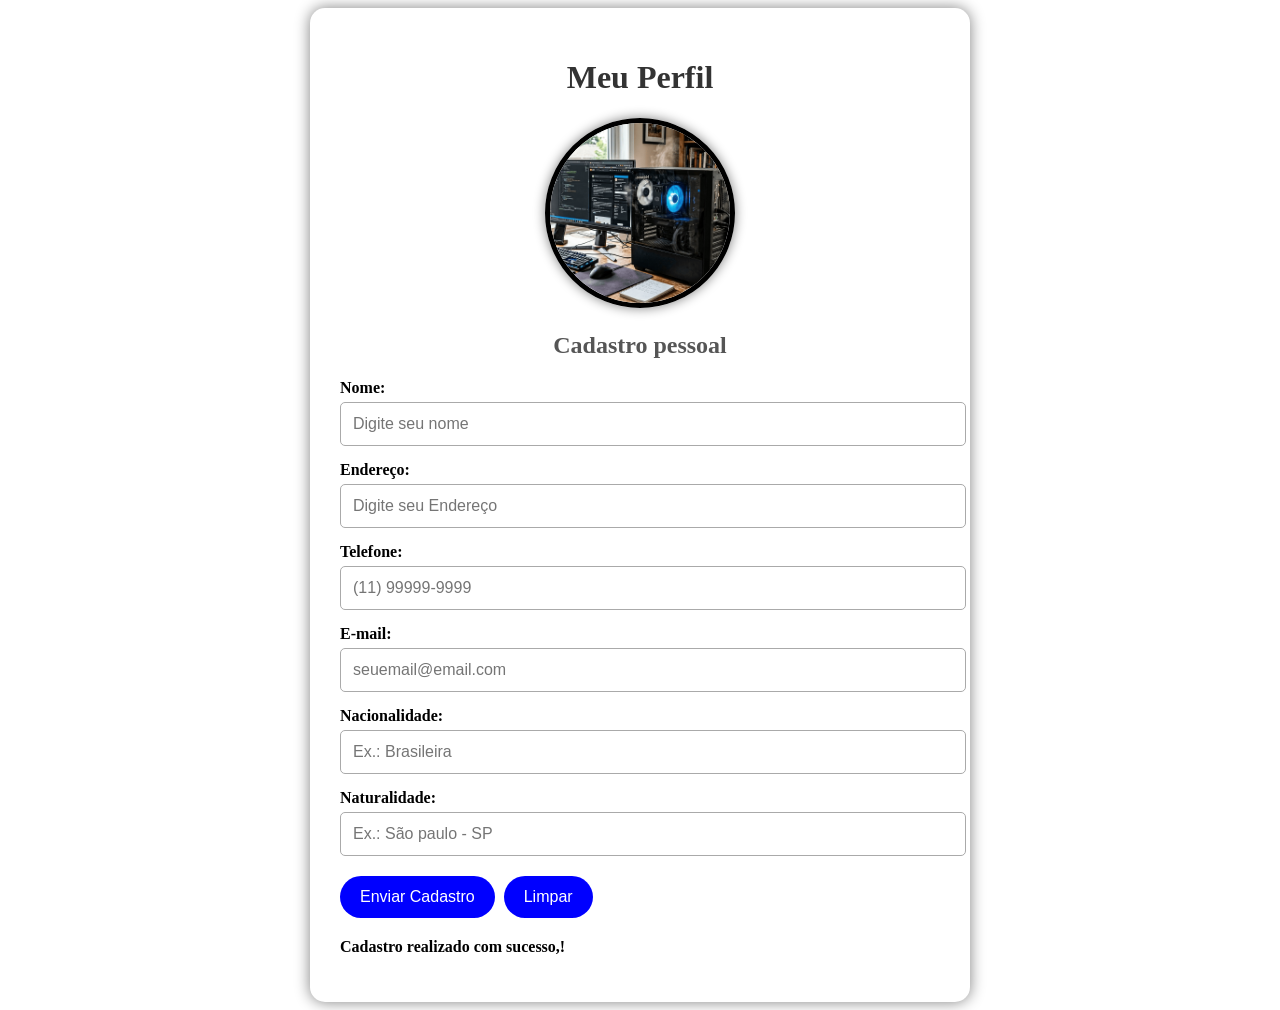
==== index.html @ 0a99fffb "Add files via upload" ====
<!DOCTYPE html>
<html lang="pt-BR">

<head>

    <meta charset="UTF-8">

    <meta name="viewport" content="width=device-width, initial-scale=1.0">
    
    <title>Meu Perfil</title>

    <link rel="stylesheet" href="style.css">

</head>

<body>

    <div class="container">
        <h1>Meu Perfil</h1>

        <!-- FOTO DO ALUNO -->

        <img src="minhafoto.jpeg" alt="Minha fotografia" class="foto">

        <h2> Cadastro pessoal</h2>

        <form id="formulario">
            
            <label  for="nome">Nome: </label>
            <input type="text" id="nome" name="nome" placeholder="Digite seu nome" required>

            <label for="endereco">Endereço: </label>
            <input type="text" id="endereco" name="endereco" placeholder="Digite seu Endereço" required>

            <label for="telefone">Telefone: </label>
            <input type="tel" id="telefone" name="telefone" placeholder="(11) 99999-9999" required>

            <label for="email">E-mail: </label>
            <input type="email" id="email" name="email" placeholder="seuemail@email.com" required>

            <label for="nacionalidade">Nacionalidade: </label>
            <input type="text" id="nacionalidade" name="nacionalidade" placeholder="Ex.: Brasileira" required>
            
            <label for="naturalidade">Naturalidade: </label>
            <input type="text" id="naturalidade" name="naturalidade" placeholder="Ex.: São paulo - SP" required>

            <button type="submit">

                Enviar Cadastro

            </button>

            <button type="button" onclick="limparFormulario()">

                Limpar

            </button>

            <p id="mensagem"></p>

                            <!-- CSS -->
            <link rel="stylesheet" href="style.css">

                            <!-- JavaScript -->
            <script src="script.js"></script>

        </form>
      </div>
   </body> 

</html>
---- style.css ----
.container {

    max-width: 600px;
    margin: auto;
    background-color: white;
    padding: 30px;
    border-radius: 15px;
    box-shadow: 0 0 15px gray;
    text-align: center;
}

h1 {

    color: #333;

}

h2 {

    color: #555;
}

.foto{
    width: 180px;
    height: 180px;
    object-fit: cover;
    border-radius: 50%;
    border: 5px solid black;
    box-shadow: 0 0 12px gray;
    transition: transform 0.5s;

}

.foto:hover{

    transform: scale(1.1)

}

form{

    text-align: left;

}

label{

    display: block;
    margin-top: 15px;
    margin-bottom: 5px;
    font-weight: bold;

}

input{

    width:100%;
    padding: 12px;
    border: 1px solid #aaa;
    border-radius: 5px;
    font-size: 16px;

}

input:focus {

    border:2px solid #333;
    outline: none;

}

button {

    padding: 12px 20px;
    margin-top: 20px;
    margin-right: 5px;
    border: none;
    border-radius: 25px;
    background-color: blue;
    color: white;
    font-size: 16px;
    cursor: pointer;
    transition: transform 0.3s;

}

button:hover{

    transform: scale(1.05);

}

#mensagem {

    margin-top: 20px;
    font-weight: bold;

}
---- style.css ----
.container {

    max-width: 600px;
    margin: auto;
    background-color: white;
    padding: 30px;
    border-radius: 15px;
    box-shadow: 0 0 15px gray;
    text-align: center;
}

h1 {

    color: #333;

}

h2 {

    color: #555;
}

.foto{
    width: 180px;
    height: 180px;
    object-fit: cover;
    border-radius: 50%;
    border: 5px solid black;
    box-shadow: 0 0 12px gray;
    transition: transform 0.5s;

}

.foto:hover{

    transform: scale(1.1)

}

form{

    text-align: left;

}

label{

    display: block;
    margin-top: 15px;
    margin-bottom: 5px;
    font-weight: bold;

}

input{

    width:100%;
    padding: 12px;
    border: 1px solid #aaa;
    border-radius: 5px;
    font-size: 16px;

}

input:focus {

    border:2px solid #333;
    outline: none;

}

button {

    padding: 12px 20px;
    margin-top: 20px;
    margin-right: 5px;
    border: none;
    border-radius: 25px;
    background-color: blue;
    color: white;
    font-size: 16px;
    cursor: pointer;
    transition: transform 0.3s;

}

button:hover{

    transform: scale(1.05);

}

#mensagem {

    margin-top: 20px;
    font-weight: bold;

}
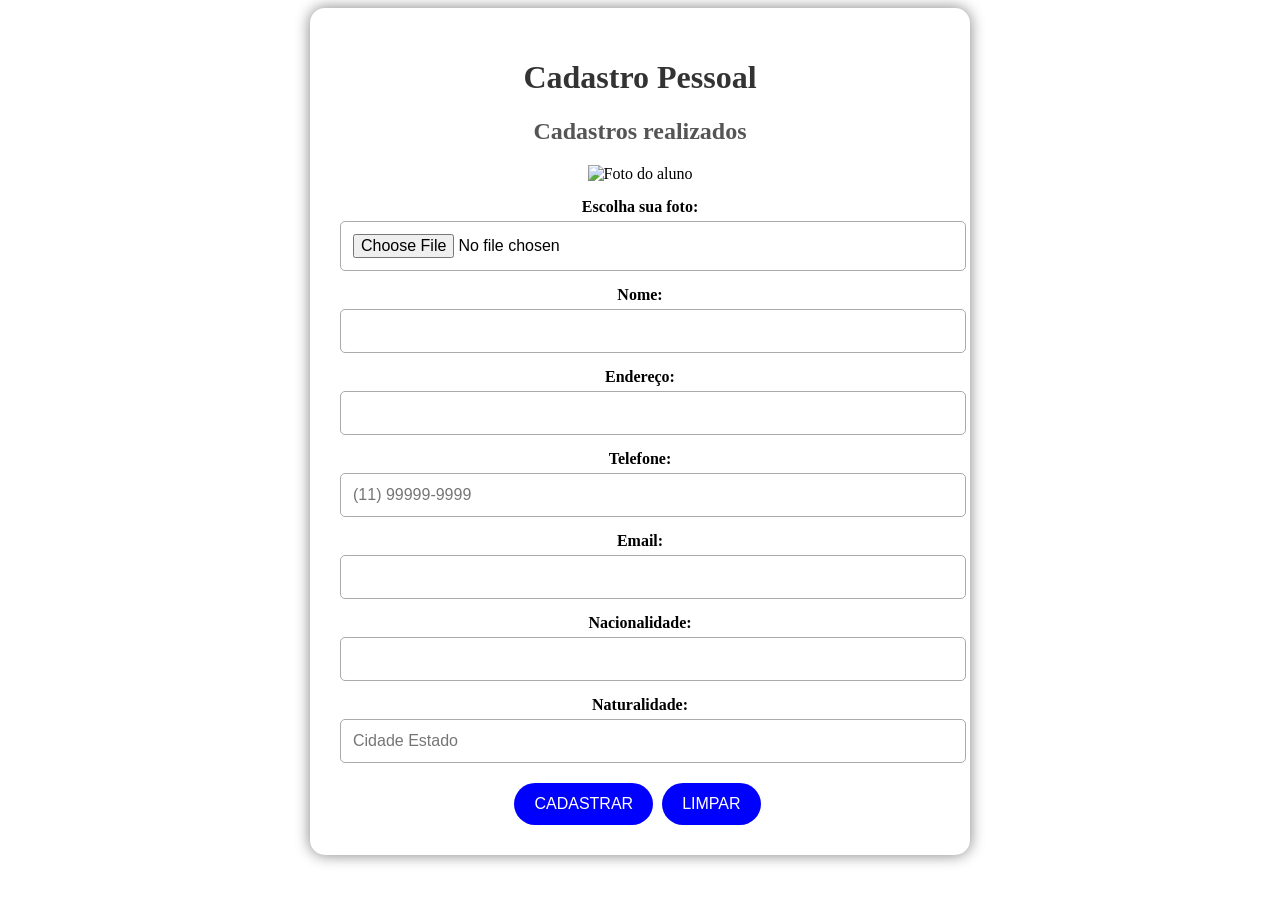
==== commit f6a7dbc3: "Revise index.html for personal registration form Updated the HTML structure and form elements for pe" ====
--- a/index.html
+++ b/index.html
@@ -1,71 +1,60 @@
 <!DOCTYPE html>
 <html lang="pt-BR">
 
-<head>
+  <head>
 
     <meta charset="UTF-8">
+    <meta name="viewport" content = "width = device-width, initial-scale= 1.0">
 
-    <meta name="viewport" content="width=device-width, initial-scale=1.0">
-    
-    <title>Meu Perfil</title>
+    <title>Cadastro Pessoal</title>
 
     <link rel="stylesheet" href="style.css">
 
-</head>
+  </head>
 
-<body>
+  <body>
 
     <div class="container">
-        <h1>Meu Perfil</h1>
 
-        <!-- FOTO DO ALUNO -->
+    <h1>Cadastro Pessoal</h1>
 
-        <img src="minhafoto.jpeg" alt="Minha fotografia" class="foto">
+            <!-- FOTO-->
+    <div class="area-foto"></div>
 
-        <h2> Cadastro pessoal</h2>
+            <!-- FORMULÁRIO -->
+    <form id="formulario"></form>
 
-        <form id="formulario">
-            
-            <label  for="nome">Nome: </label>
-            <input type="text" id="nome" name="nome" placeholder="Digite seu nome" required>
+    <h2>Cadastros realizados</h2>
 
-            <label for="endereco">Endereço: </label>
-            <input type="text" id="endereco" name="endereco" placeholder="Digite seu Endereço" required>
+    <div id="listaCadastros"></div>
 
-            <label for="telefone">Telefone: </label>
-            <input type="tel" id="telefone" name="telefone" placeholder="(11) 99999-9999" required>
+    <div class="area-foto">
+    <img id="previewFoto" src"" alt="Foto do aluno" class="Foto"></div>
 
-            <label for="email">E-mail: </label>
-            <input type="email" id="email" name="email" placeholder="seuemail@email.com" required>
+    <label for="foto"> Escolha sua foto: </label>
+    <input type="file" id="foto" accept="image/">
 
-            <label for="nacionalidade">Nacionalidade: </label>
-            <input type="text" id="nacionalidade" name="nacionalidade" placeholder="Ex.: Brasileira" required>
-            
-            <label for="naturalidade">Naturalidade: </label>
-            <input type="text" id="naturalidade" name="naturalidade" placeholder="Ex.: São paulo - SP" required>
+    <label for="nome">Nome: </label>
+    <input type="text" id="nome" required>
 
-            <button type="submit">
+    <label for="endereco">Endereço: </label>
+    <input type="text" id="endereco" required>
 
-                Enviar Cadastro
+    <label for="telefone">Telefone: </label>
+    <input type="tel" id="telefone" placeholder="(11) 99999-9999" required>
 
-            </button>
+    <label for="email">Email: </label>
+    <input type="email" id="email" required>
 
-            <button type="button" onclick="limparFormulario()">
+    <label for="nacionalidade">Nacionalidade: </label>
+    <input type="text" id="nacionalidade" required>
 
-                Limpar
+    <label for="naturalidade"> Naturalidade: </label>
+    <input type="text" id="naturalidade" placeholder="Cidade Estado" required>
 
-            </button>
+    <button type="submit">CADASTRAR</button>
+    <button type="button" onclick="limparFormulario()">LIMPAR</button>
 
-            <p id="mensagem"></p>
+  </body>
 
-                            <!-- CSS -->
-            <link rel="stylesheet" href="style.css">
-
-                            <!-- JavaScript -->
-            <script src="script.js"></script>
-
-        </form>
-      </div>
-   </body> 
-
-</html> +</html>
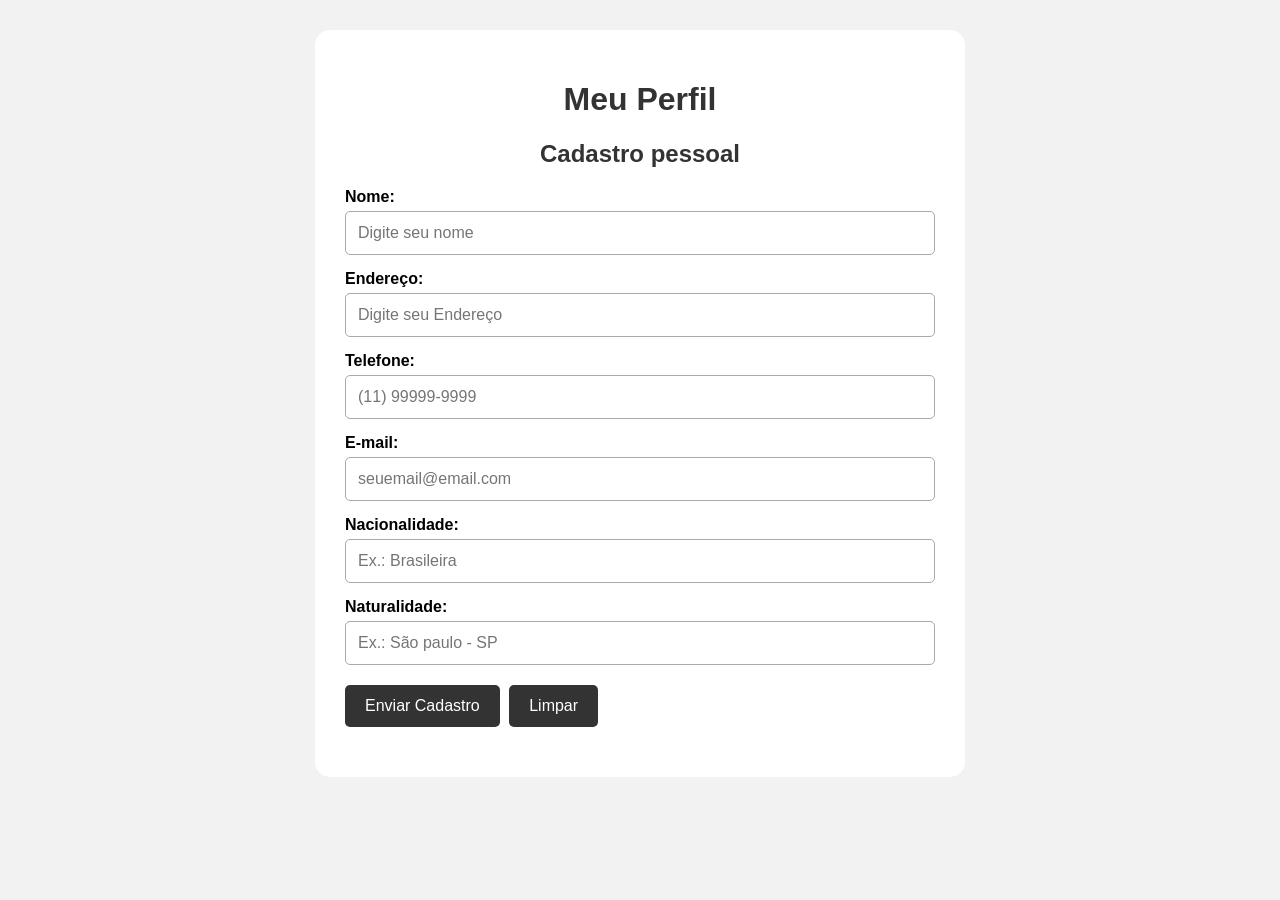
==== commit e84beca3: "Update index.html for personal profile form" ====
--- a/index.html
+++ b/index.html
@@ -1,60 +1,71 @@
 <!DOCTYPE html>
 <html lang="pt-BR">
 
-  <head>
+<head>
 
     <meta charset="UTF-8">
-    <meta name="viewport" content = "width = device-width, initial-scale= 1.0">
 
-    <title>Cadastro Pessoal</title>
+    <meta name="viewport" content="width=device-width, initial-scale=1.0">
+    
+    <title>Meu Perfil</title>
 
     <link rel="stylesheet" href="style.css">
 
-  </head>
+</head>
 
-  <body>
+<body>
 
     <div class="container">
+        <h1>Meu Perfil</h1>
 
-    <h1>Cadastro Pessoal</h1>
+        <!-- FOTO DO ALUNO -->
 
-            <!-- FOTO-->
-    <div class="area-foto"></div>
+        <img src="minhafoto.jpeg" alt="Minha fotografia" class="foto">
 
-            <!-- FORMULÁRIO -->
-    <form id="formulario"></form>
+        <h2> Cadastro pessoal</h2>
 
-    <h2>Cadastros realizados</h2>
+        <form id="formulario">
+            
+            <label  for="nome">Nome: </label>
+            <input type="text" id="nome" name="nome" placeholder="Digite seu nome" required>
 
-    <div id="listaCadastros"></div>
+            <label for="endereco">Endereço: </label>
+            <input type="text" id="endereco" name="endereco" placeholder="Digite seu Endereço" required>
 
-    <div class="area-foto">
-    <img id="previewFoto" src"" alt="Foto do aluno" class="Foto"></div>
+            <label for="telefone">Telefone: </label>
+            <input type="tel" id="telefone" name="telefone" placeholder="(11) 99999-9999" required>
 
-    <label for="foto"> Escolha sua foto: </label>
-    <input type="file" id="foto" accept="image/">
+            <label for="email">E-mail: </label>
+            <input type="email" id="email" name="email" placeholder="seuemail@email.com" required>
 
-    <label for="nome">Nome: </label>
-    <input type="text" id="nome" required>
+            <label for="nacionalidade">Nacionalidade: </label>
+            <input type="text" id="nacionalidade" name="nacionalidade" placeholder="Ex.: Brasileira" required>
+            
+            <label for="naturalidade">Naturalidade: </label>
+            <input type="text" id="naturalidade" name="naturalidade" placeholder="Ex.: São paulo - SP" required>
 
-    <label for="endereco">Endereço: </label>
-    <input type="text" id="endereco" required>
+            <button type="submit">
 
-    <label for="telefone">Telefone: </label>
-    <input type="tel" id="telefone" placeholder="(11) 99999-9999" required>
+                Enviar Cadastro
 
-    <label for="email">Email: </label>
-    <input type="email" id="email" required>
+            </button>
 
-    <label for="nacionalidade">Nacionalidade: </label>
-    <input type="text" id="nacionalidade" required>
+            <button type="button" onclick="limparFormulario()">
 
-    <label for="naturalidade"> Naturalidade: </label>
-    <input type="text" id="naturalidade" placeholder="Cidade Estado" required>
+                Limpar
 
-    <button type="submit">CADASTRAR</button>
-    <button type="button" onclick="limparFormulario()">LIMPAR</button>
+            </button>
 
-  </body>
+            <p id="mensagem"></p>
 
-</html>
+                            <!-- CSS -->
+            <link rel="stylesheet" href="style.css">
+
+                            <!-- JavaScript -->
+            <script src="script.js"></script>
+
+        </form>
+      </div>
+   </body> 
+
+</html> 
--- a/style.css
+++ b/style.css
@@ -1,49 +1,61 @@
+* {
+
+    box-sizing: border-box;
+
+}
+
+body {
+
+    font-family:'Segoe UI', Tahoma, Geneva, Verdana, sans-serif;
+    background-color: #f2f2f2;
+    margin: 0;
+    padding: 30px;
+
+}
+
 .container {
 
-    max-width: 600px;
+    max-width: 650px;
     margin: auto;
     background-color: white;
     padding: 30px;
     border-radius: 15px;
-    box-shadow: 0 0 15px gray;
-    text-align: center;
+
 }
 
-h1 {
+h1, h2 {
 
+    text-align: center;
     color: #333;
 
 }
 
-h2 {
+.area-foto {
 
-    color: #555;
+    text-align: center;
+    margin-bottom: 15px;
+
 }
 
-.foto{
+.foto {
+
     width: 180px;
     height: 180px;
     object-fit: cover;
     border-radius: 50%;
-    border: 5px solid black;
-    box-shadow: 0 0 12px gray;
+    border: 5px solid #333;
+    display: none;
     transition: transform 0.5s;
 
 }
 
-.foto:hover{
+.foto:hover {
 
-    transform: scale(1.1)
+    transform: scale(1.1);
 
 }
 
-form{
-
-    text-align: left;
-
-}
-
-label{
+label {
 
     display: block;
     margin-top: 15px;
@@ -52,20 +64,19 @@
 
 }
 
-input{
-
-    width:100%;
+input {
+    
+    width: 100%;
     padding: 12px;
     border: 1px solid #aaa;
     border-radius: 5px;
     font-size: 16px;
-
+    
 }
 
-input:focus {
+input[type="file"] {
 
-    border:2px solid #333;
-    outline: none;
+    border: none;
 
 }
 
@@ -75,24 +86,34 @@
     margin-top: 20px;
     margin-right: 5px;
     border: none;
-    border-radius: 25px;
-    background-color: blue;
+    border-radius: 5px;
+    background-color: #333;
     color: white;
     font-size: 16px;
     cursor: pointer;
-    transition: transform 0.3s;
 
 }
 
-button:hover{
+button:hover {
 
-    transform: scale(1.05);
+    background-color: #555;
 
 }
 
 #mensagem {
 
     margin-top: 20px;
-    font-weight: bold;
+    text-align: center;
+    font-size: 18px;
+    color: green;
 
-}+}
+
+/* Cadastro exibido */
+.cadastro {
+
+    background-color: #f5f5f5;
+    margin-top: 15px;
+    padding: 15px;
+    border-radius: 5px;
+}
--- a/style.css
+++ b/style.css
@@ -1,49 +1,61 @@
+* {
+
+    box-sizing: border-box;
+
+}
+
+body {
+
+    font-family:'Segoe UI', Tahoma, Geneva, Verdana, sans-serif;
+    background-color: #f2f2f2;
+    margin: 0;
+    padding: 30px;
+
+}
+
 .container {
 
-    max-width: 600px;
+    max-width: 650px;
     margin: auto;
     background-color: white;
     padding: 30px;
     border-radius: 15px;
-    box-shadow: 0 0 15px gray;
-    text-align: center;
+
 }
 
-h1 {
+h1, h2 {
 
+    text-align: center;
     color: #333;
 
 }
 
-h2 {
+.area-foto {
 
-    color: #555;
+    text-align: center;
+    margin-bottom: 15px;
+
 }
 
-.foto{
+.foto {
+
     width: 180px;
     height: 180px;
     object-fit: cover;
     border-radius: 50%;
-    border: 5px solid black;
-    box-shadow: 0 0 12px gray;
+    border: 5px solid #333;
+    display: none;
     transition: transform 0.5s;
 
 }
 
-.foto:hover{
+.foto:hover {
 
-    transform: scale(1.1)
+    transform: scale(1.1);
 
 }
 
-form{
-
-    text-align: left;
-
-}
-
-label{
+label {
 
     display: block;
     margin-top: 15px;
@@ -52,20 +64,19 @@
 
 }
 
-input{
-
-    width:100%;
+input {
+    
+    width: 100%;
     padding: 12px;
     border: 1px solid #aaa;
     border-radius: 5px;
     font-size: 16px;
-
+    
 }
 
-input:focus {
+input[type="file"] {
 
-    border:2px solid #333;
-    outline: none;
+    border: none;
 
 }
 
@@ -75,24 +86,34 @@
     margin-top: 20px;
     margin-right: 5px;
     border: none;
-    border-radius: 25px;
-    background-color: blue;
+    border-radius: 5px;
+    background-color: #333;
     color: white;
     font-size: 16px;
     cursor: pointer;
-    transition: transform 0.3s;
 
 }
 
-button:hover{
+button:hover {
 
-    transform: scale(1.05);
+    background-color: #555;
 
 }
 
 #mensagem {
 
     margin-top: 20px;
-    font-weight: bold;
+    text-align: center;
+    font-size: 18px;
+    color: green;
 
-}+}
+
+/* Cadastro exibido */
+.cadastro {
+
+    background-color: #f5f5f5;
+    margin-top: 15px;
+    padding: 15px;
+    border-radius: 5px;
+}
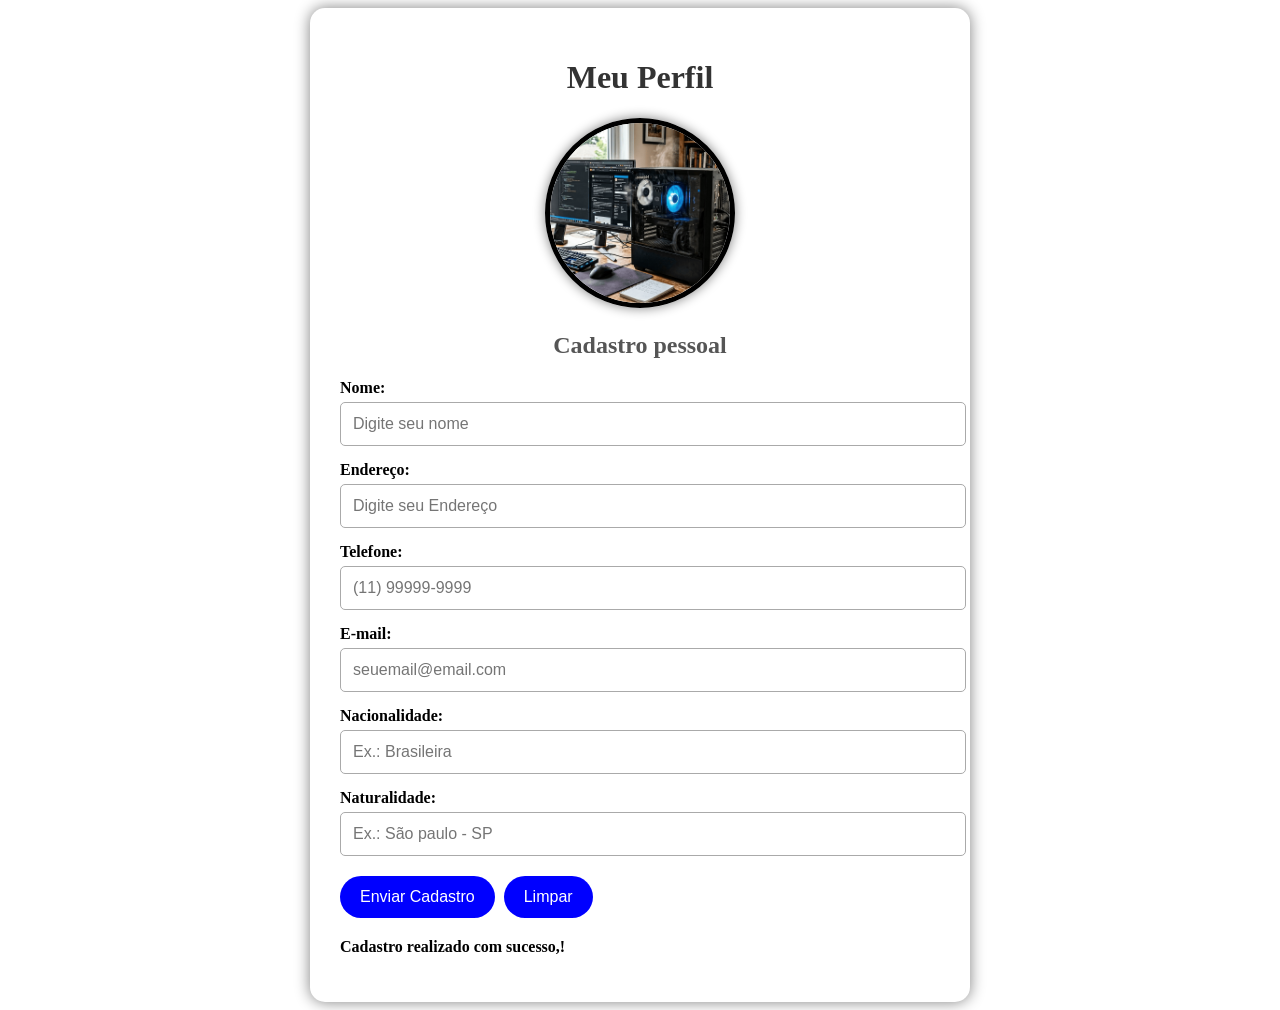
==== commit 4580a0e9: "Atualizando title." ====
--- a/index.html
+++ b/index.html
@@ -7,7 +7,7 @@
 
     <meta name="viewport" content="width=device-width, initial-scale=1.0">
     
-    <title>Meu Perfil</title>
+    <title>Minha Pagina</title>
 
     <link rel="stylesheet" href="style.css">
 
--- a/style.css
+++ b/style.css
@@ -1,61 +1,49 @@
-* {
-
-    box-sizing: border-box;
-
-}
-
-body {
-
-    font-family:'Segoe UI', Tahoma, Geneva, Verdana, sans-serif;
-    background-color: #f2f2f2;
-    margin: 0;
-    padding: 30px;
-
-}
-
 .container {
 
-    max-width: 650px;
+    max-width: 600px;
     margin: auto;
     background-color: white;
     padding: 30px;
     border-radius: 15px;
-
+    box-shadow: 0 0 15px gray;
+    text-align: center;
 }
 
-h1, h2 {
+h1 {
 
-    text-align: center;
     color: #333;
 
 }
 
-.area-foto {
+h2 {
 
-    text-align: center;
-    margin-bottom: 15px;
-
+    color: #555;
 }
 
-.foto {
-
+.foto{
     width: 180px;
     height: 180px;
     object-fit: cover;
     border-radius: 50%;
-    border: 5px solid #333;
-    display: none;
+    border: 5px solid black;
+    box-shadow: 0 0 12px gray;
     transition: transform 0.5s;
 
 }
 
-.foto:hover {
+.foto:hover{
 
-    transform: scale(1.1);
+    transform: scale(1.1)
 
 }
 
-label {
+form{
+
+    text-align: left;
+
+}
+
+label{
 
     display: block;
     margin-top: 15px;
@@ -64,19 +52,20 @@
 
 }
 
-input {
-    
-    width: 100%;
+input{
+
+    width:100%;
     padding: 12px;
     border: 1px solid #aaa;
     border-radius: 5px;
     font-size: 16px;
-    
+
 }
 
-input[type="file"] {
+input:focus {
 
-    border: none;
+    border:2px solid #333;
+    outline: none;
 
 }
 
@@ -86,34 +75,24 @@
     margin-top: 20px;
     margin-right: 5px;
     border: none;
-    border-radius: 5px;
-    background-color: #333;
+    border-radius: 25px;
+    background-color: blue;
     color: white;
     font-size: 16px;
     cursor: pointer;
+    transition: transform 0.3s;
 
 }
 
-button:hover {
+button:hover{
 
-    background-color: #555;
+    transform: scale(1.05);
 
 }
 
 #mensagem {
 
     margin-top: 20px;
-    text-align: center;
-    font-size: 18px;
-    color: green;
+    font-weight: bold;
 
 }
-
-/* Cadastro exibido */
-.cadastro {
-
-    background-color: #f5f5f5;
-    margin-top: 15px;
-    padding: 15px;
-    border-radius: 5px;
-}
--- a/style.css
+++ b/style.css
@@ -1,61 +1,49 @@
-* {
-
-    box-sizing: border-box;
-
-}
-
-body {
-
-    font-family:'Segoe UI', Tahoma, Geneva, Verdana, sans-serif;
-    background-color: #f2f2f2;
-    margin: 0;
-    padding: 30px;
-
-}
-
 .container {
 
-    max-width: 650px;
+    max-width: 600px;
     margin: auto;
     background-color: white;
     padding: 30px;
     border-radius: 15px;
-
+    box-shadow: 0 0 15px gray;
+    text-align: center;
 }
 
-h1, h2 {
+h1 {
 
-    text-align: center;
     color: #333;
 
 }
 
-.area-foto {
+h2 {
 
-    text-align: center;
-    margin-bottom: 15px;
-
+    color: #555;
 }
 
-.foto {
-
+.foto{
     width: 180px;
     height: 180px;
     object-fit: cover;
     border-radius: 50%;
-    border: 5px solid #333;
-    display: none;
+    border: 5px solid black;
+    box-shadow: 0 0 12px gray;
     transition: transform 0.5s;
 
 }
 
-.foto:hover {
+.foto:hover{
 
-    transform: scale(1.1);
+    transform: scale(1.1)
 
 }
 
-label {
+form{
+
+    text-align: left;
+
+}
+
+label{
 
     display: block;
     margin-top: 15px;
@@ -64,19 +52,20 @@
 
 }
 
-input {
-    
-    width: 100%;
+input{
+
+    width:100%;
     padding: 12px;
     border: 1px solid #aaa;
     border-radius: 5px;
     font-size: 16px;
-    
+
 }
 
-input[type="file"] {
+input:focus {
 
-    border: none;
+    border:2px solid #333;
+    outline: none;
 
 }
 
@@ -86,34 +75,24 @@
     margin-top: 20px;
     margin-right: 5px;
     border: none;
-    border-radius: 5px;
-    background-color: #333;
+    border-radius: 25px;
+    background-color: blue;
     color: white;
     font-size: 16px;
     cursor: pointer;
+    transition: transform 0.3s;
 
 }
 
-button:hover {
+button:hover{
 
-    background-color: #555;
+    transform: scale(1.05);
 
 }
 
 #mensagem {
 
     margin-top: 20px;
-    text-align: center;
-    font-size: 18px;
-    color: green;
+    font-weight: bold;
 
 }
-
-/* Cadastro exibido */
-.cadastro {
-
-    background-color: #f5f5f5;
-    margin-top: 15px;
-    padding: 15px;
-    border-radius: 5px;
-}
